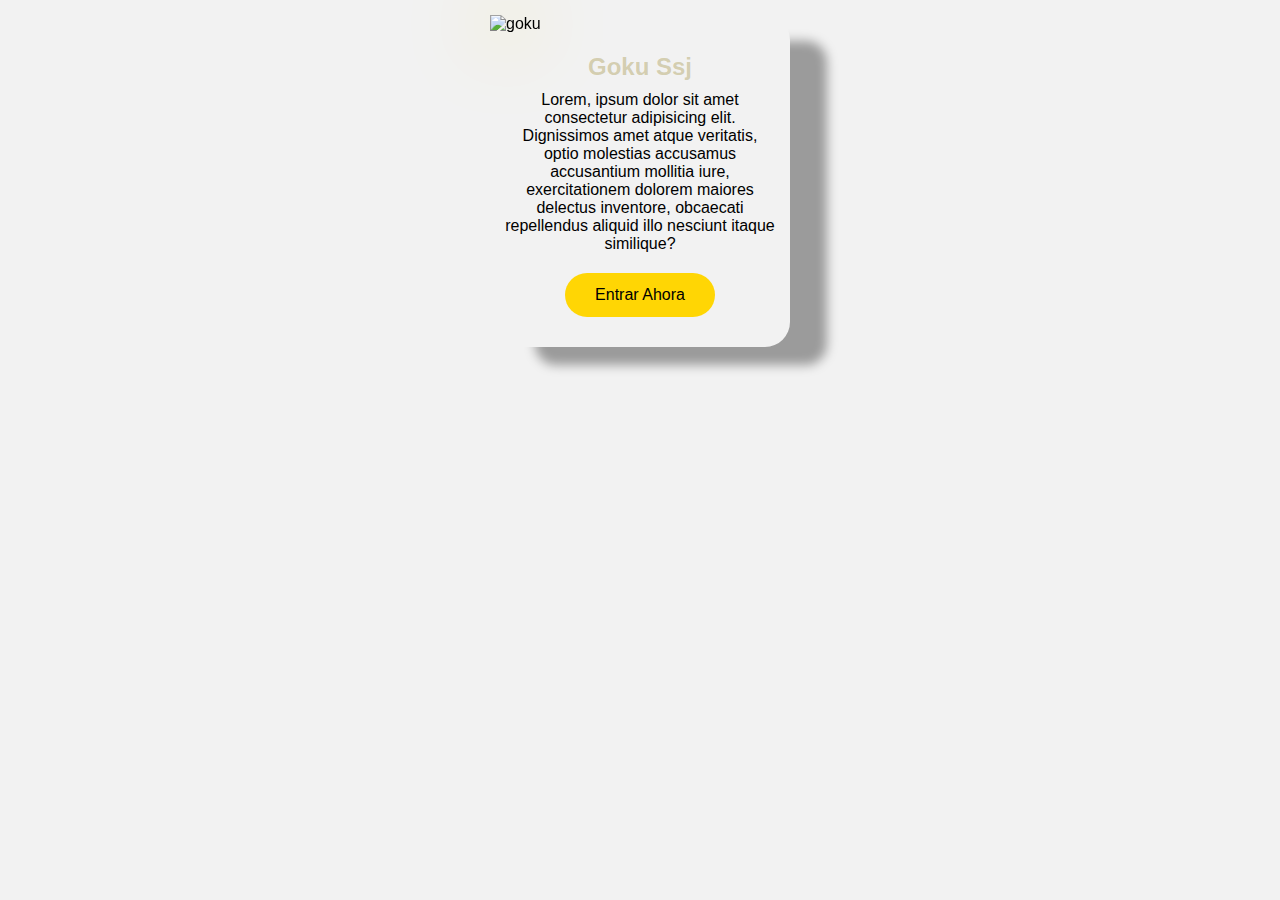
==== index.html @ 9d58323c "Card De Prueba" ====
<!DOCTYPE html>
<html lang="en">
<head>
    <meta charset="UTF-8">
    <meta http-equiv="X-UA-Compatible" content="IE=edge">
    <meta name="viewport" content="width=device-width, initial-scale=1.0">
    <link rel="stylesheet" href="style.css">
    <title>Nuevo documento HTML t</title>
</head>
<body>
    

    <article class="card">
        <img src="img/Son_Goku_SSJ2.png" alt="goku" class="img">
        <div class="contenedor">

            <h2 class="goku">Goku Ssj</h2>

            <p class="parrafo">Lorem, ipsum dolor sit amet consectetur adipisicing elit. Dignissimos amet atque veritatis, optio molestias accusamus accusantium mollitia iure, exercitationem dolorem maiores delectus inventore, obcaecati repellendus aliquid illo nesciunt itaque similique?</p>
            <a href="#" class="link">Entrar Ahora</a>

        </div>
    </article>






</body>
</html>
---- style.css ----
*{
    margin: 0;
    padding: 0;
    box-sizing: border-box;
}

body{
    background: #f2f2f2;
    font-family: Arial;
}

.card{
    border-radius: 25px;
    width: 300px;
    margin: 15px auto;
    padding: 0 0 30px;
    box-shadow: 41px 22px 11px -4px rgba(0,0,0,0.36);
}

.img{
    width: 100%;
    height: 100%;
    object-fit: cover;
    display: block;
    filter: drop-shadow(0px 0px 40px rgba(255, 213, 0, 0.986));
}

.goku{
    color: rgba(156, 139, 54, 0.36);
    text-align: center;
    margin: 20px 0 10px;
}

.contenedor{
    width: 90%;
    margin: 0 auto;
    overflow: hidden;

}

.parrafo{
    text-align: center;
}

.link{
    background: rgba(255, 213, 0, 0.986);
    padding: 13px 0;
    display: block;
    color: black;
    text-decoration: none;
    border-radius: 25px;
    text-align: center;
    width: 150px;
    margin: 0 auto;
    margin-top:20px ;
}
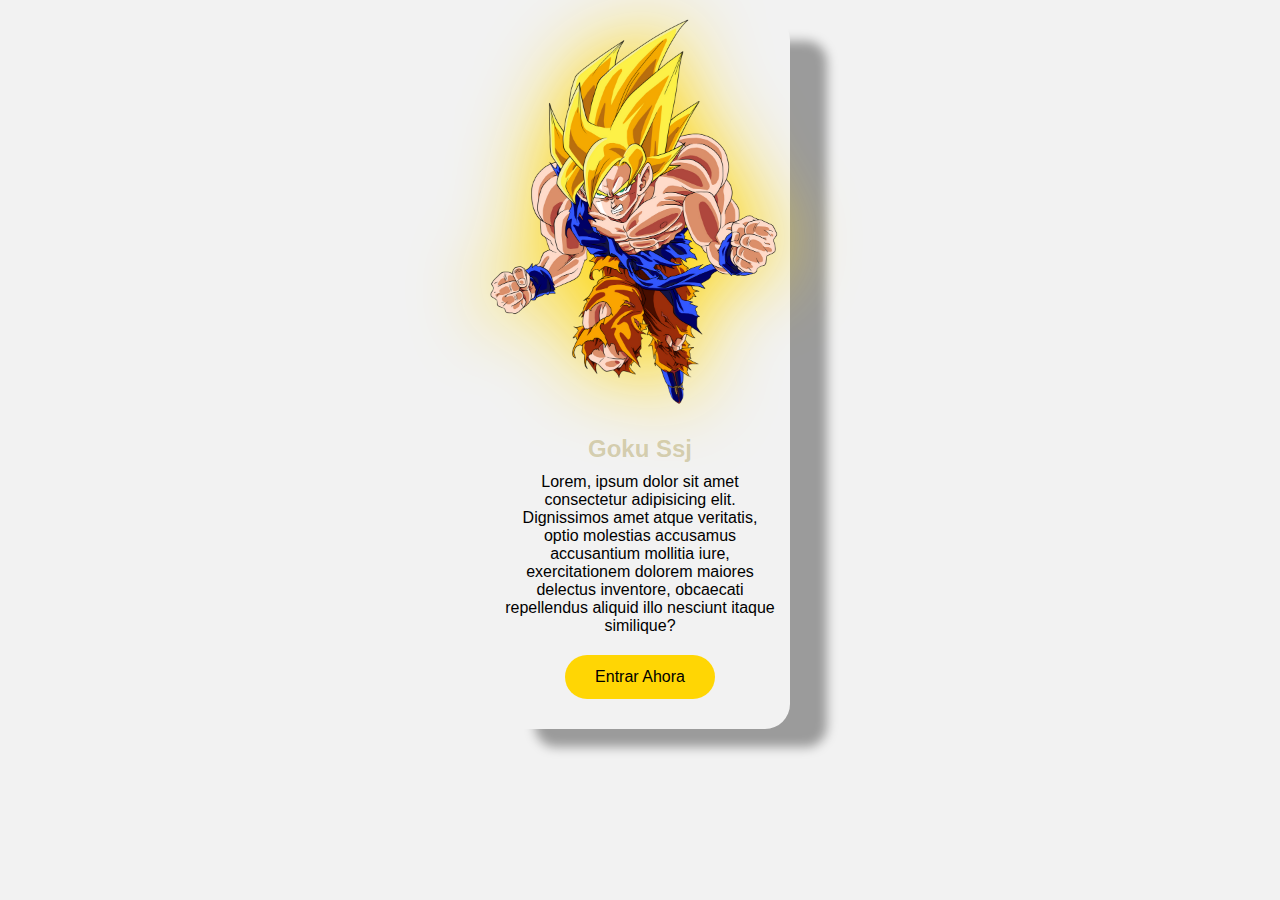
==== commit 600117d6: "Actualizar Card" ====
--- a/index.html
+++ b/index.html
@@ -5,13 +5,13 @@
     <meta http-equiv="X-UA-Compatible" content="IE=edge">
     <meta name="viewport" content="width=device-width, initial-scale=1.0">
     <link rel="stylesheet" href="style.css">
-    <title>Nuevo documento HTML t</title>
+    <title>Card Goku</title>
 </head>
 <body>
     
 
     <article class="card">
-        <img src="img/Son_Goku_SSJ2.png" alt="goku" class="img">
+        <img src="img/goku.png" alt="goku" class="img">
         <div class="contenedor">
 
             <h2 class="goku">Goku Ssj</h2>
